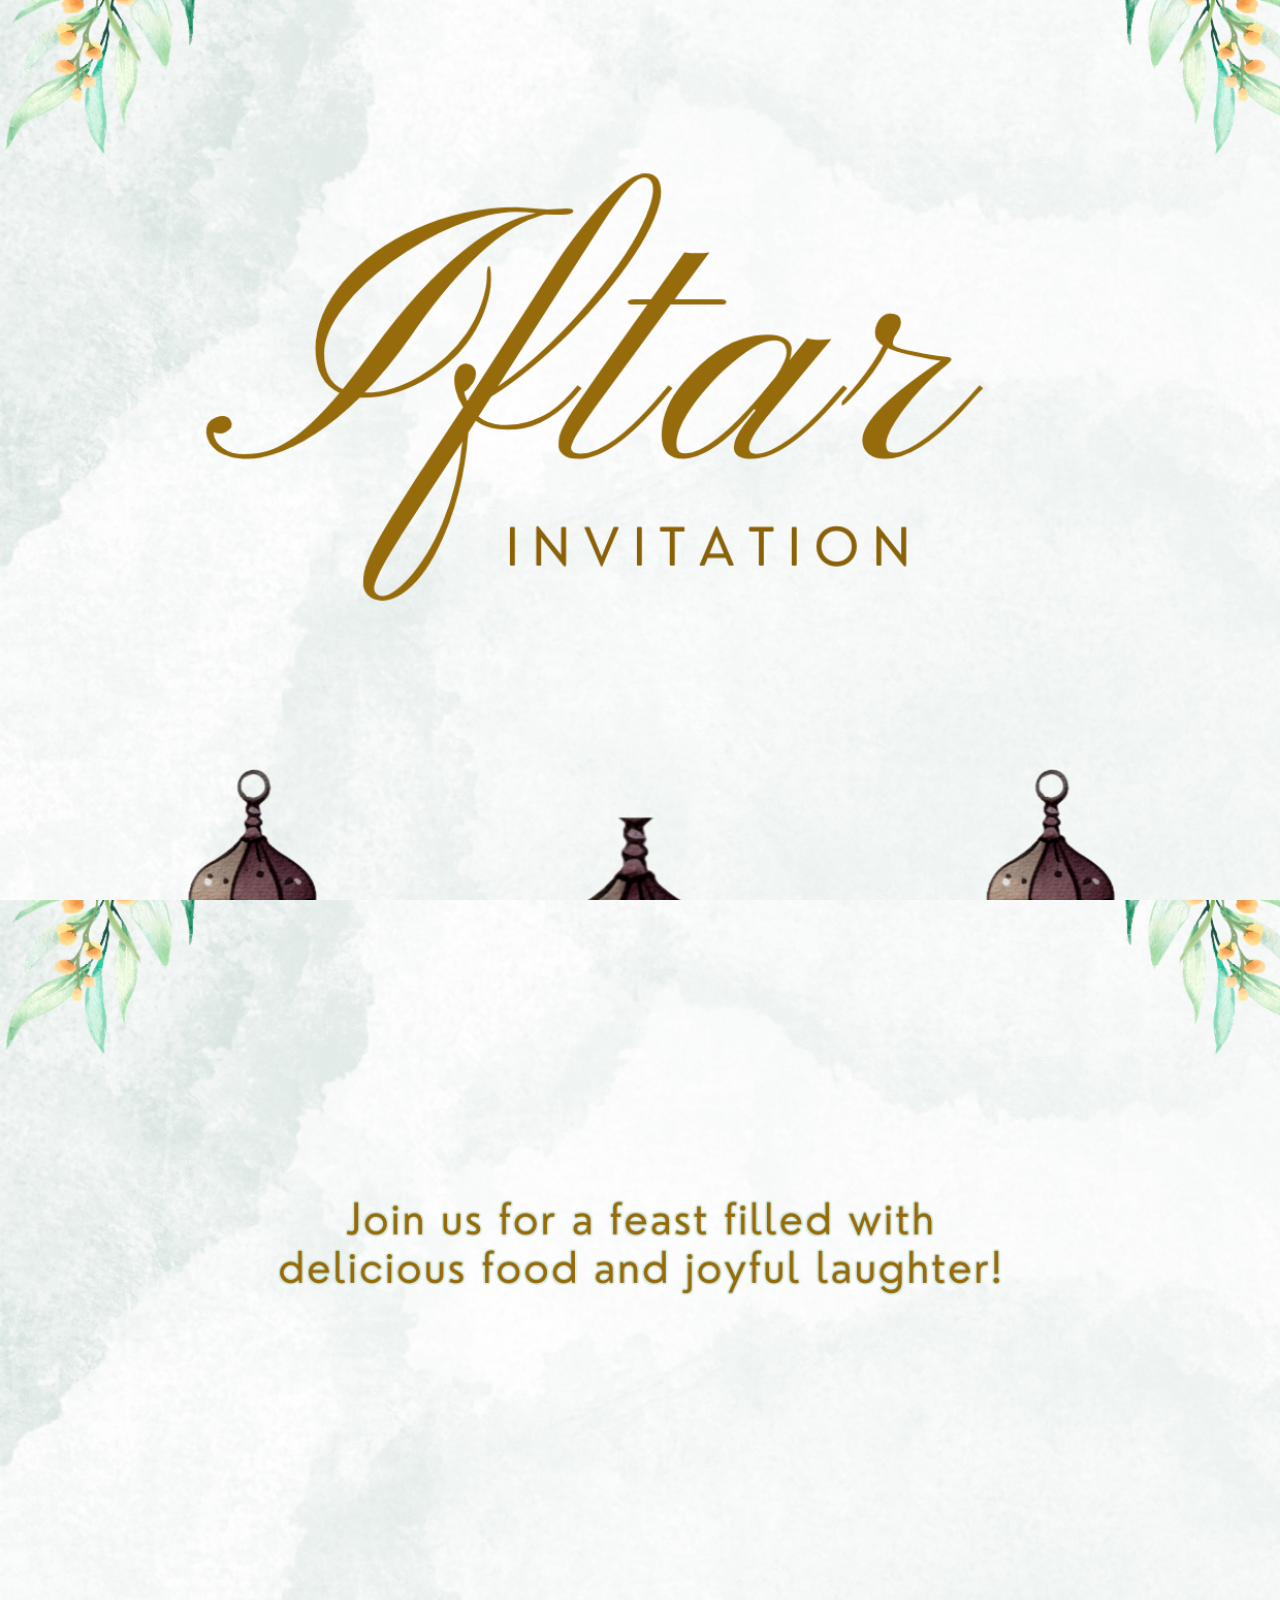
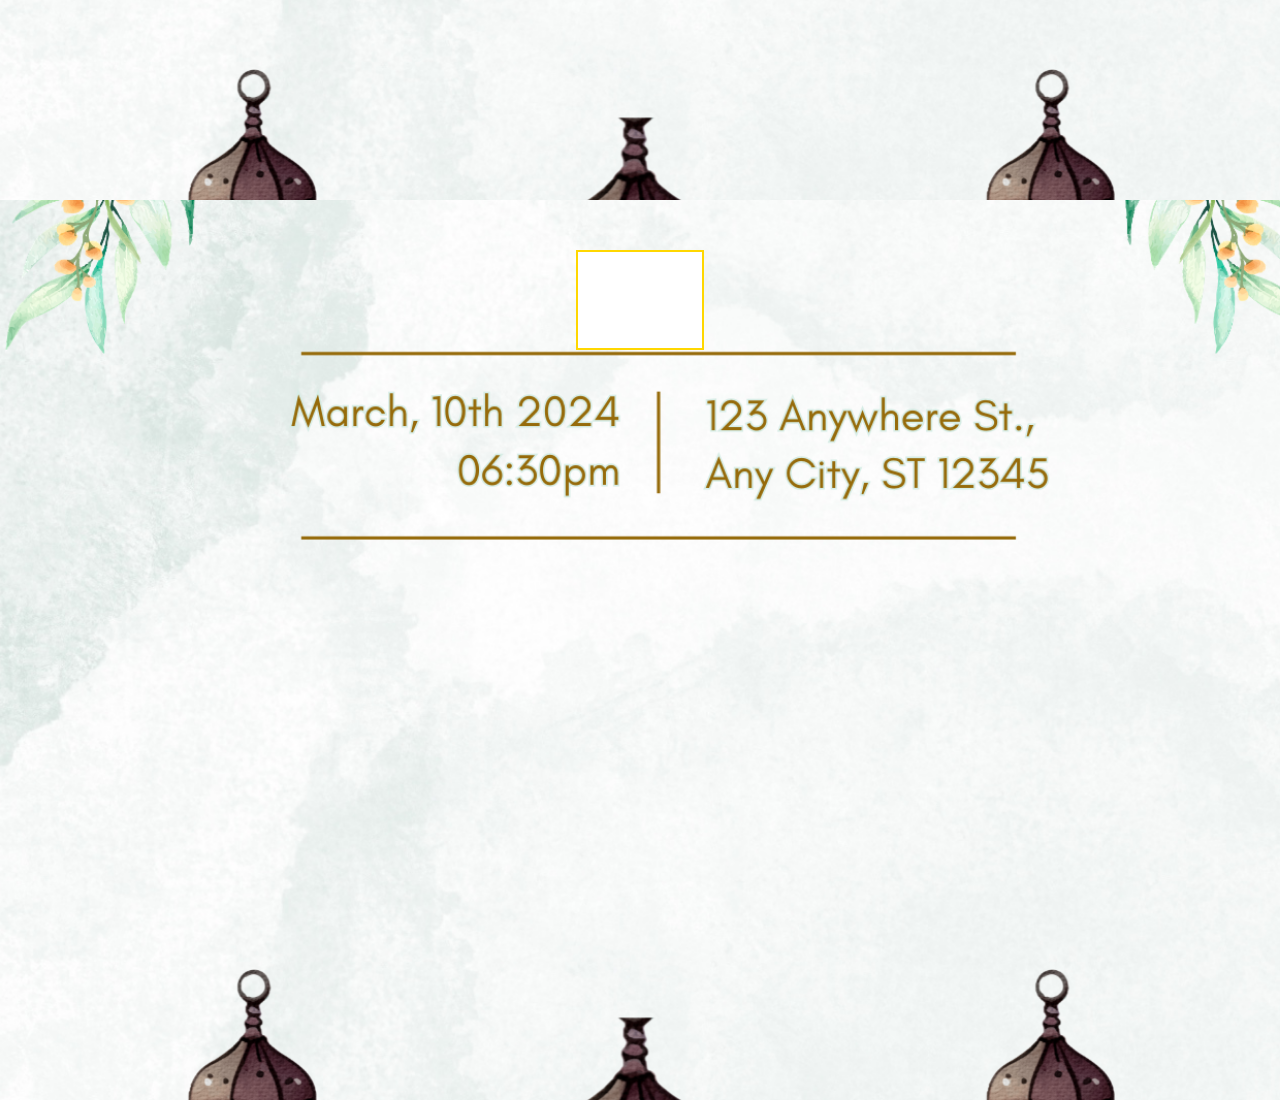
==== undangan.html @ 1f1be0ba "Create undangan.html" ====
<!DOCTYPE html>
<html lang="id">
<head>
  <meta charset="UTF-8">
  <title>Undangan</title>
  <link rel="stylesheet" href="style.css">
</head>
<body>

<audio id="music" autoplay loop>
  <source src="music.mp3" type="audio/mpeg">
</audio>

<section class="slide show" style="background-image: url('back-1.png');"></section>

<section class="slide hidden-right" style="background-image: url('back-2.png');"></section>

<section class="slide hidden-left" style="background-image: url('back-3.png');">

  <div class="overlay">
    <div class="countdown-box">
      <div id="countdown">
        <div class="cd-item" id="cd-hari"></div>
        <div class="cd-item" id="cd-jam"></div>
        <div class="cd-item" id="cd-menit"></div>
        <div class="cd-item" id="cd-detik"></div>
      </div>
    </div>
  </div>

</section>

<script src="script.js"></script>
</body>
</html>
---- style.css ----
body {
  margin: 0;
  font-family: sans-serif;
  overflow-x: hidden;
}

.slide {
  height: 100vh;
  background-size: cover;
  background-position: center;
  position: relative;
}

/* POSISI COUNTDOWN */
.overlay {
  position: absolute;
  bottom: 750px;
  width: 100%;
  display: flex;
  justify-content: center;
}

/* BOX COUNTDOWN */
.countdown-box {
  position: relative;
  padding: 48px 62px;
  border: 2px solid gold;
  overflow: hidden;
  background: white;
}

/* TEKS */
#countdown {
  position: relative;
  z-index: 2;
  font-size: 55px;
  font-weight: bold;
  color: black;
}

/* ANIMASI WARNA BACKGROUND */
.countdown-box::before {
  content: "";
  position: absolute;
  top: -100%;
  left: -100%;
  width: 300%;
  height: 300%;
  transform: rotate(25deg);
  animation: swipeBg 4s infinite;
  z-index: 1;
}

/* ANIMASI SWIPE BACKGROUND */
@keyframes swipeBg {
  0%   { background: white; transform: translateX(-100%) rotate(25deg); }
  25%  { background: yellow; transform: translateX(0%) rotate(25deg); }
  50%  { background: gold; transform: translateX(100%) rotate(25deg); }
  75%  { background: gray; transform: translateX(200%) rotate(25deg); }
  100% { background: white; transform: translateX(300%) rotate(25deg); }
}

/* ANIMASI TEKS */
@keyframes textColor {
  0%   { color: black; }
  25%  { color: black; }
  50%  { color: black; }
  75%  { color: white; }
  100% { color: black; }
}

#countdown {
  animation: textColor 4s infinite;
}
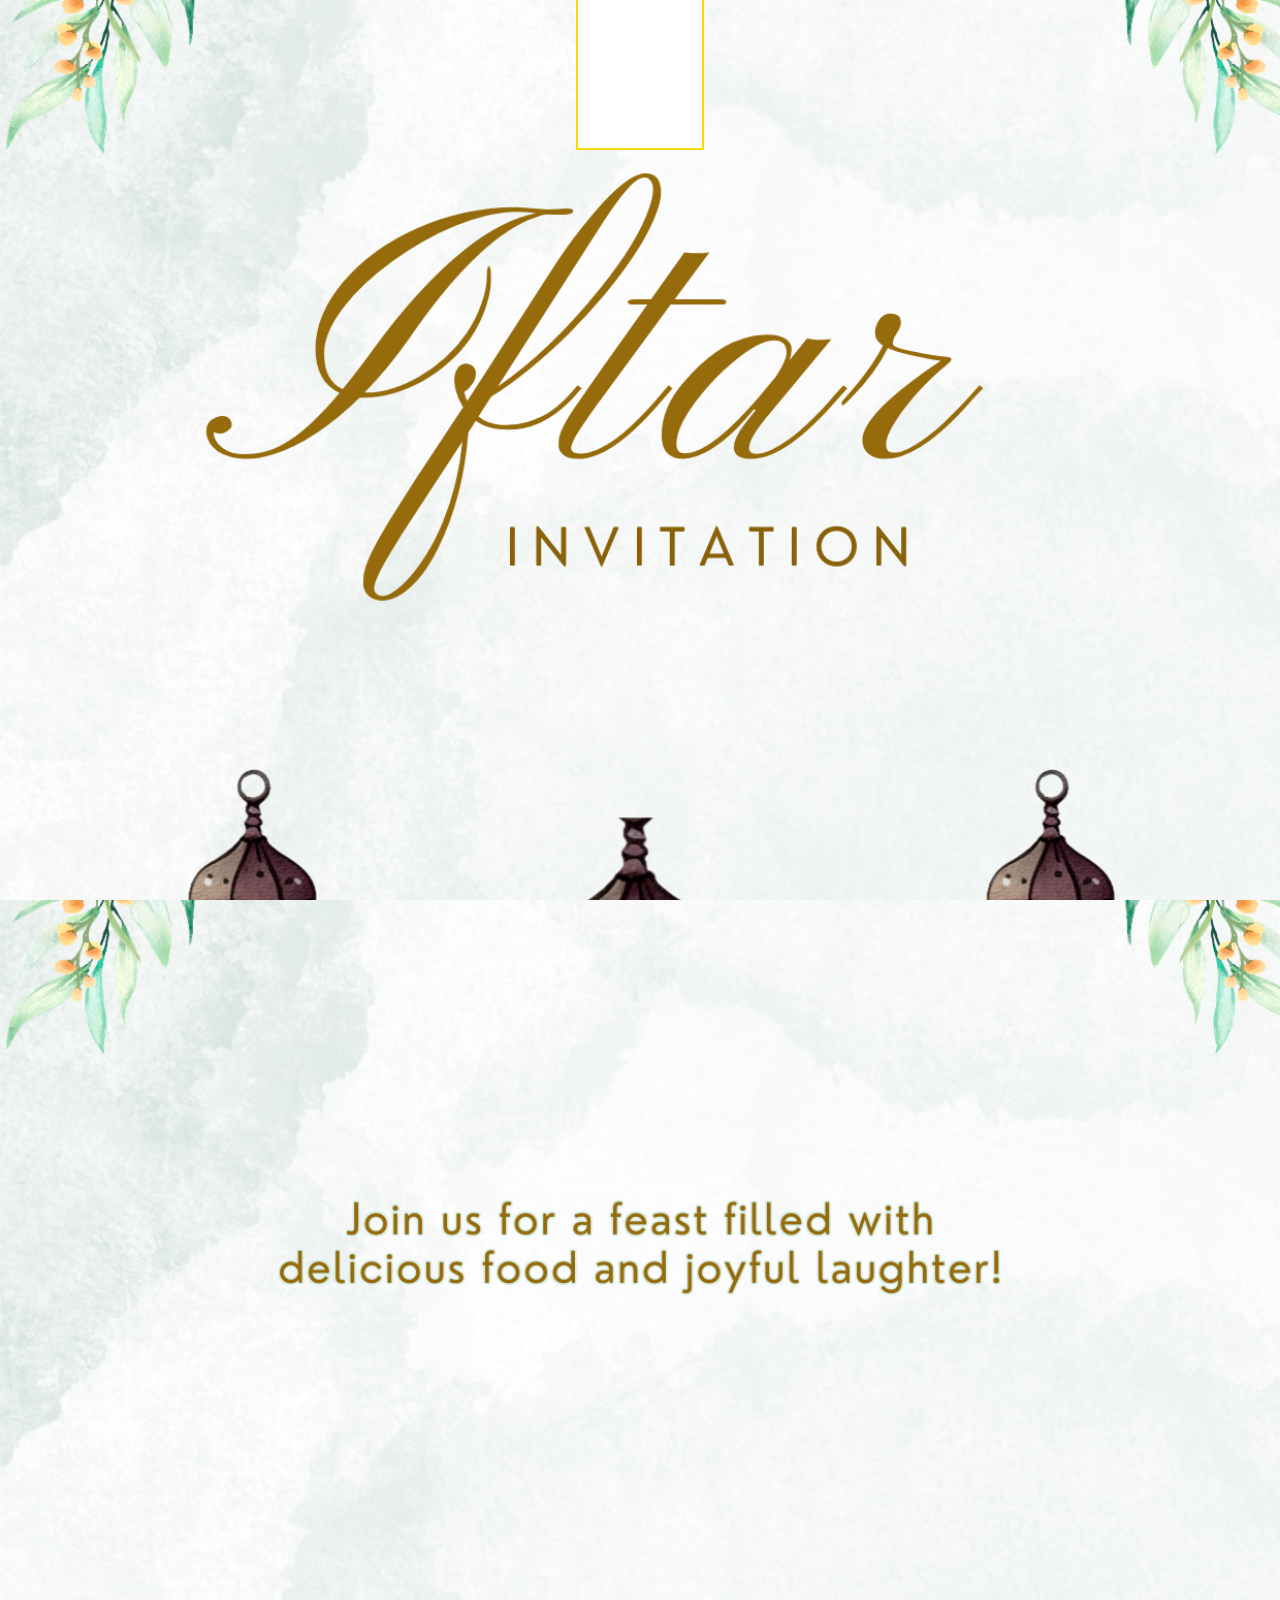
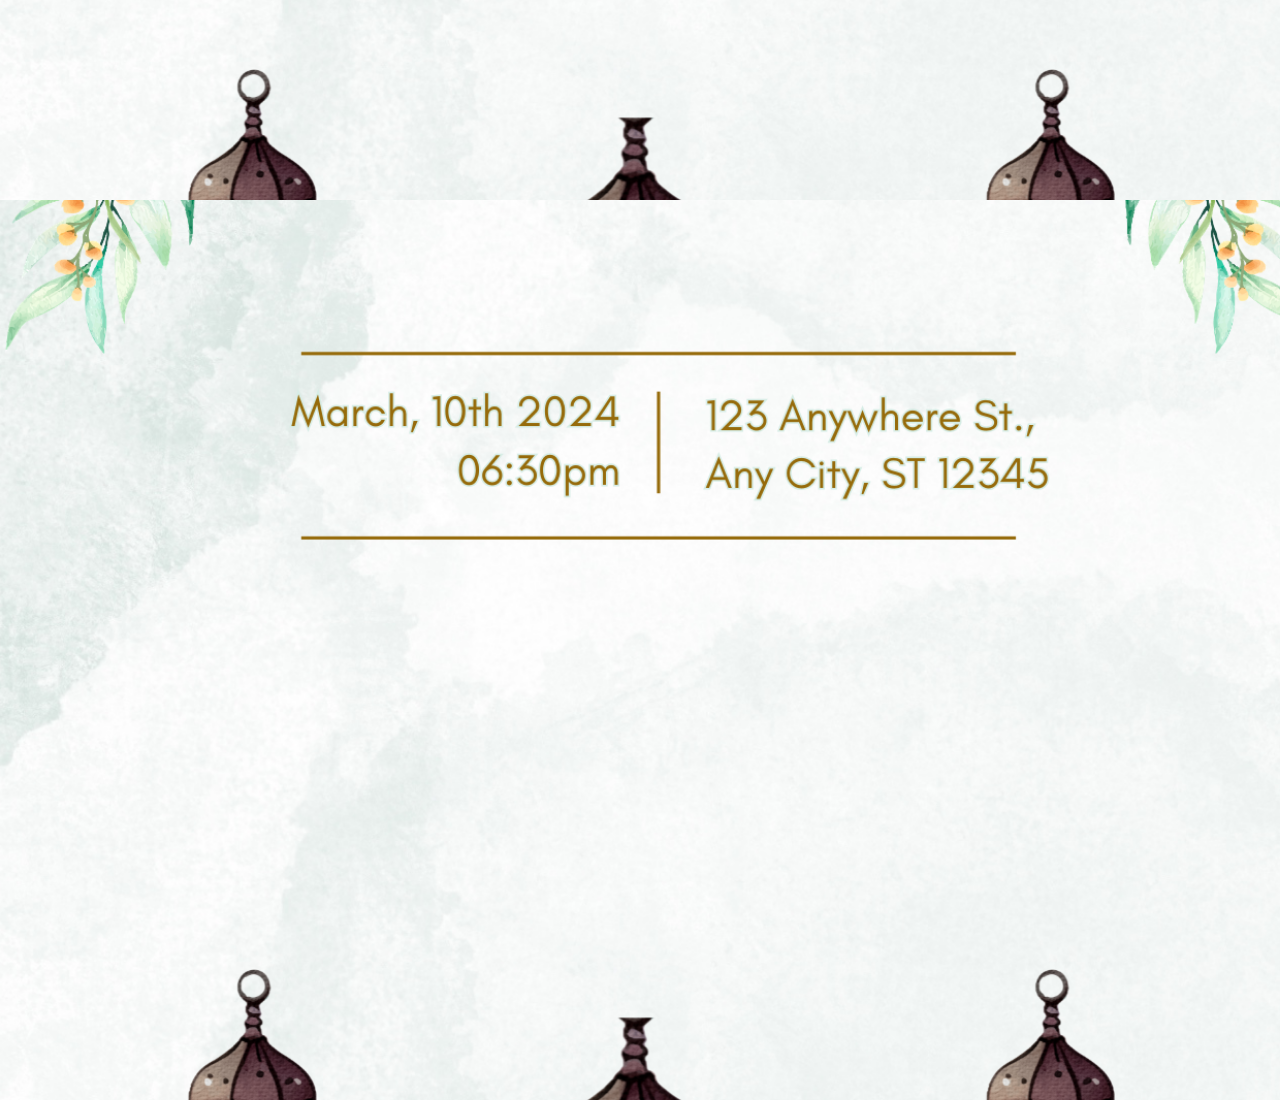
==== commit ea44a788: "Update undangan.html" ====
--- a/undangan.html
+++ b/undangan.html
@@ -11,23 +11,21 @@
   <source src="music.mp3" type="audio/mpeg">
 </audio>
 
-<section class="slide show" style="background-image: url('back-1.png');"></section>
+<section class="slide" style="background-image: url('back-1.png');"></section>
 
-<section class="slide hidden-right" style="background-image: url('back-2.png');"></section>
+<section class="slide" style="background-image: url('back-2.png');"></section>
 
-<section class="slide hidden-left" style="background-image: url('back-3.png');">
-
+<section class="slide" style="background-image: url('back-3.png');">
   <div class="overlay">
     <div class="countdown-box">
       <div id="countdown">
-        <div class="cd-item" id="cd-hari"></div>
-        <div class="cd-item" id="cd-jam"></div>
-        <div class="cd-item" id="cd-menit"></div>
-        <div class="cd-item" id="cd-detik"></div>
+        <span id="hari"></span><br>
+        <span id="jam"></span><br>
+        <span id="menit"></span><br>
+        <span id="detik"></span>
       </div>
     </div>
   </div>
-
 </section>
 
 <script src="script.js"></script>
--- a/style.css
+++ b/style.css
@@ -1,17 +1,51 @@
 body {
   margin: 0;
   font-family: sans-serif;
-  overflow-x: hidden;
 }
 
+/* OPENING */
+.opening {
+  height: 100vh;
+  background: black;
+  color: white;
+  display: flex;
+  justify-content: center;
+  align-items: center;
+}
+
+.open-container button {
+  padding: 48px 62px;
+  background: gold;
+  border: none;
+}
+
+/* SLIDE */
 .slide {
   height: 100vh;
   background-size: cover;
   background-position: center;
-  position: relative;
+  opacity: 0;
+  transition: all 1s ease;
 }
 
-/* POSISI COUNTDOWN */
+.slide.show {
+  opacity: 1;
+}
+
+.hidden-right {
+  transform: translateX(100px);
+}
+
+.hidden-left {
+  transform: translateX(-100px);
+}
+
+.slide.show.hidden-right,
+.slide.show.hidden-left {
+  transform: translateX(0);
+}
+
+/* COUNTDOWN */
 .overlay {
   position: absolute;
   bottom: 750px;
@@ -20,55 +54,16 @@
   justify-content: center;
 }
 
-/* BOX COUNTDOWN */
 .countdown-box {
-  position: relative;
   padding: 48px 62px;
   border: 2px solid gold;
-  overflow: hidden;
   background: white;
+  text-align: center;
 }
 
-/* TEKS */
-#countdown {
-  position: relative;
-  z-index: 2;
+.cd-item {
+  display: none;
   font-size: 55px;
   font-weight: bold;
   color: black;
 }
-
-/* ANIMASI WARNA BACKGROUND */
-.countdown-box::before {
-  content: "";
-  position: absolute;
-  top: -100%;
-  left: -100%;
-  width: 300%;
-  height: 300%;
-  transform: rotate(25deg);
-  animation: swipeBg 4s infinite;
-  z-index: 1;
-}
-
-/* ANIMASI SWIPE BACKGROUND */
-@keyframes swipeBg {
-  0%   { background: white; transform: translateX(-100%) rotate(25deg); }
-  25%  { background: yellow; transform: translateX(0%) rotate(25deg); }
-  50%  { background: gold; transform: translateX(100%) rotate(25deg); }
-  75%  { background: gray; transform: translateX(200%) rotate(25deg); }
-  100% { background: white; transform: translateX(300%) rotate(25deg); }
-}
-
-/* ANIMASI TEKS */
-@keyframes textColor {
-  0%   { color: black; }
-  25%  { color: black; }
-  50%  { color: black; }
-  75%  { color: white; }
-  100% { color: black; }
-}
-
-#countdown {
-  animation: textColor 4s infinite;
-}
